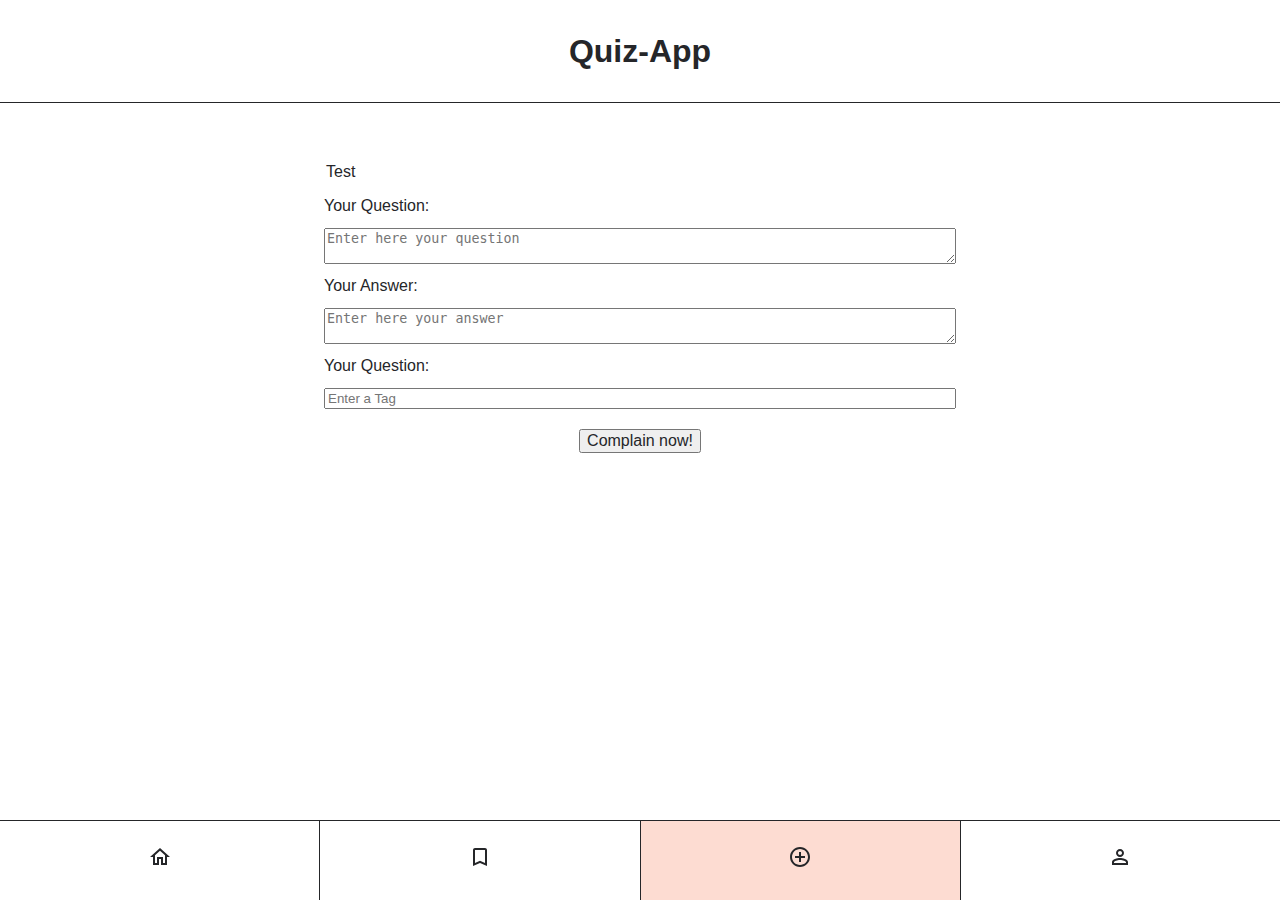
==== forms.html @ b2425b40 "add form for new questions" ====
<!DOCTYPE html>
<html lang="en">
  <head>
    <meta charset="UTF-8" />
    <meta http-equiv="X-UA-Compatible" content="IE=edge" />
    <meta name="viewport" content="width=device-width, initial-scale=1.0" />
    <title>Quiz-App</title>
    <link rel="stylesheet" href="./styles.css" />
    <!--<script src="./js/index.js" defer></script>-->
  </head>
  <body>
    <header class="header">
      <h1 class="header__title">Quiz-App</h1>
    </header>
    <main>
      <form data-js="form" class="forms-base">
        <fieldset>
          <legend>Test</legend>
          <label for="question_new">Your Question:</label>
          <textarea
            type="text"
            name="question_new"
            id="question_new"
            placeholder="Enter here your question"
            minlength="4"
            maxlength="30"
            required
          ></textarea>
          <label for="answer_new">Your Answer:</label>
          <textarea
            type="text"
            name="answer_new"
            id="answer_new"
            placeholder="Enter here your answer"
            minlength="4"
            maxlength="30"
            required
          ></textarea>
          <label for="tag_new">Your Question:</label>
          <input
            type="text"
            name="tag_new"
            id="tag_new"
            placeholder="Enter a Tag"
            maxlength="30"
            required
          />
        </fieldset>
        <button type="submit">Complain now!</button>
      </form>
    </main>

    <nav class="navigation">
      <ul class="navigation__list">
        <li class="navigation__list-item">
          <a
            class="navigation__link"
            href="/index.html"
            aria-label="go to home page"
          >
            <svg
              xmlns="http://www.w3.org/2000/svg"
              height="24px"
              viewbox="0 0 24 24"
              width="24px"
            >
              <path
                d="M12 5.69l5 4.5V18h-2v-6H9v6H7v-7.81l5-4.5M12 3L2 12h3v8h6v-6h2v6h6v-8h3L12 3z"
              />
            </svg>
          </a>
        </li>
        <li class="navigation__list-item">
          <a
            class="navigation__link"
            href="/bookmarks.html"
            aria-label="go to bookmarks page"
          >
            <svg
              xmlns="http://www.w3.org/2000/svg"
              height="24px"
              viewbox="0 0 24 24"
              width="24px"
            >
              <path
                d="M17 3H7c-1.1 0-2 .9-2 2v16l7-3 7 3V5c0-1.1-.9-2-2-2zm0 15l-5-2.18L7 18V5h10v13z"
              />
            </svg>
          </a>
        </li>
        <li class="navigation__list-item navigation__list-item--active">
          <a
            class="navigation__link"
            href="/form.html"
            aria-label="go to add question page"
          >
            <svg
              fill="#000000"
              xmlns="http://www.w3.org/2000/svg"
              viewBox="0 0 24 24"
              width="24px"
              height="24px"
            >
              <path
                d="M 12 2 C 6.4889971 2 2 6.4889971 2 12 C 2 17.511003 6.4889971 22 12 22 C 17.511003 22 22 17.511003 22 12 C 22 6.4889971 17.511003 2 12 2 z M 12 4 C 16.430123 4 20 7.5698774 20 12 C 20 16.430123 16.430123 20 12 20 C 7.5698774 20 4 16.430123 4 12 C 4 7.5698774 7.5698774 4 12 4 z M 11 7 L 11 11 L 7 11 L 7 13 L 11 13 L 11 17 L 13 17 L 13 13 L 17 13 L 17 11 L 13 11 L 13 7 L 11 7 z"
              />
            </svg>
          </a>
        </li>
        <li class="navigation__list-item">
          <a
            class="navigation__link"
            href="/profile.html"
            aria-label="go to profile page"
          >
            <svg
              xmlns="http://www.w3.org/2000/svg"
              height="24px"
              viewbox="0 0 24 24"
              width="24px"
            >
              <path
                d="M12 6c1.1 0 2 .9 2 2s-.9 2-2 2-2-.9-2-2 .9-2 2-2m0 9c2.7 0 5.8 1.29 6 2v1H6v-.99c.2-.72 3.3-2.01 6-2.01m0-11C9.79 4 8 5.79 8 8s1.79 4 4 4 4-1.79 4-4-1.79-4-4-4zm0 9c-2.67 0-8 1.34-8 4v3h16v-3c0-2.66-5.33-4-8-4z"
              />
            </svg>
          </a>
        </li>
      </ul>
    </nav>
  </body>
</html>
---- styles.css ----
@import "./global.css";

@import "./components/bookmark/bookmark.css";
@import "./components/card-list/card-list.css";
@import "./components/card/card.css";
@import "./components/header/header.css";
@import "./components/navigation/navigation.css";
@import "./components/profile/profile.css";
@import "./components/counter-list/counter-list.css";
@import "./components/forms/forms.css";
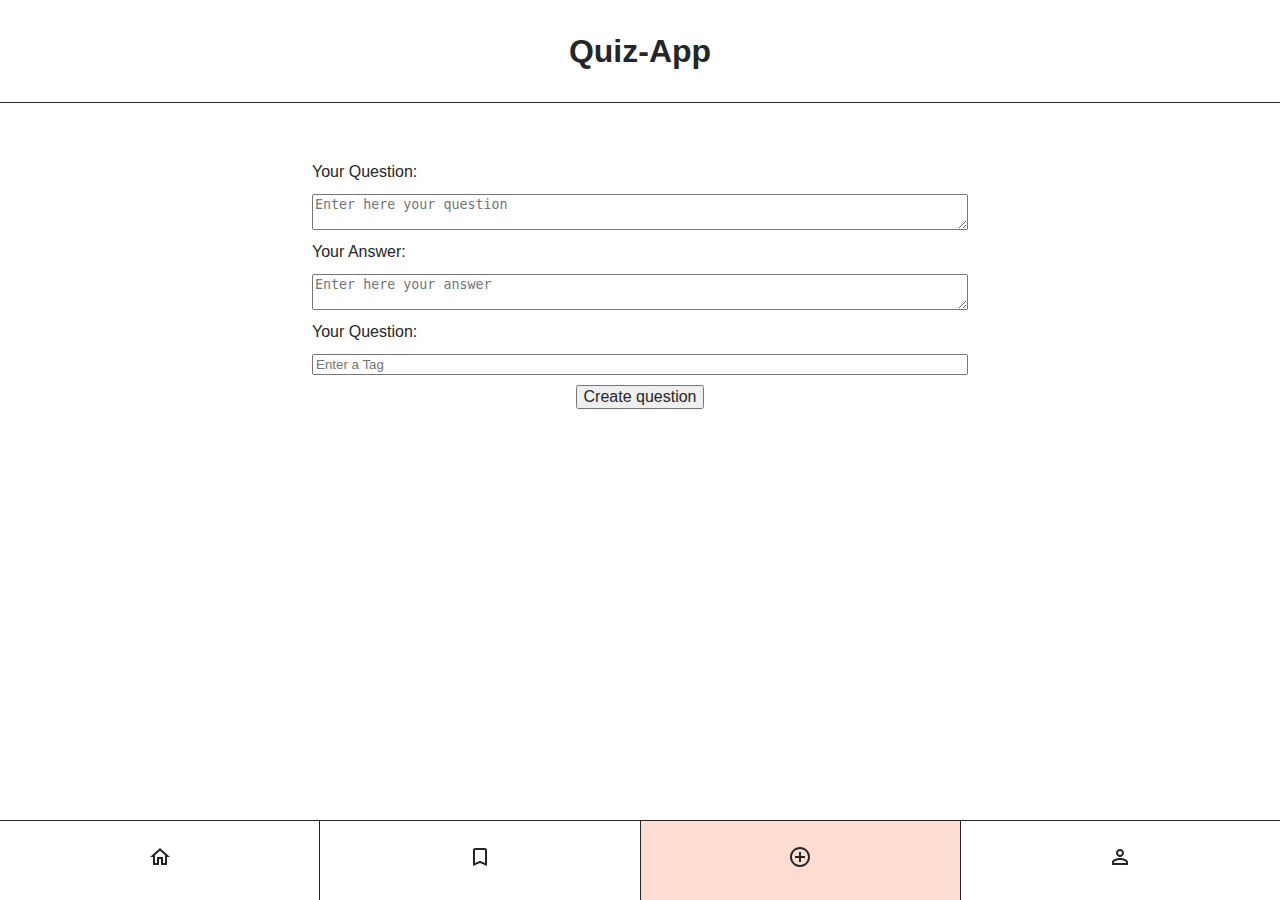
==== commit 09dead26: "add new card function" ====
--- a/forms.html
+++ b/forms.html
@@ -6,47 +6,44 @@
     <meta name="viewport" content="width=device-width, initial-scale=1.0" />
     <title>Quiz-App</title>
     <link rel="stylesheet" href="./styles.css" />
-    <!--<script src="./js/index.js" defer></script>-->
+    <script src="./js/form.js" defer></script>
   </head>
   <body>
     <header class="header">
       <h1 class="header__title">Quiz-App</h1>
     </header>
-    <main>
+    <main data-js="main">
       <form data-js="form" class="forms-base">
-        <fieldset>
-          <legend>Test</legend>
-          <label for="question_new">Your Question:</label>
-          <textarea
-            type="text"
-            name="question_new"
-            id="question_new"
-            placeholder="Enter here your question"
-            minlength="4"
-            maxlength="30"
-            required
-          ></textarea>
-          <label for="answer_new">Your Answer:</label>
-          <textarea
-            type="text"
-            name="answer_new"
-            id="answer_new"
-            placeholder="Enter here your answer"
-            minlength="4"
-            maxlength="30"
-            required
-          ></textarea>
-          <label for="tag_new">Your Question:</label>
-          <input
-            type="text"
-            name="tag_new"
-            id="tag_new"
-            placeholder="Enter a Tag"
-            maxlength="30"
-            required
-          />
-        </fieldset>
-        <button type="submit">Complain now!</button>
+        <label for="question_new">Your Question:</label>
+        <textarea
+          type="text"
+          name="question_new"
+          id="question_new"
+          placeholder="Enter here your question"
+          minlength="4"
+          maxlength="30"
+          required
+        ></textarea>
+        <label for="answer_new">Your Answer:</label>
+        <textarea
+          type="text"
+          name="answer_new"
+          id="answer_new"
+          placeholder="Enter here your answer"
+          minlength="4"
+          maxlength="30"
+          required
+        ></textarea>
+        <label for="tag_new">Your Question:</label>
+        <input
+          type="text"
+          name="tag_new"
+          id="tag_new"
+          placeholder="Enter a Tag"
+          maxlength="30"
+          required
+        />
+        <button type="submit" data-js="submit">Create question</button>
       </form>
     </main>
 
